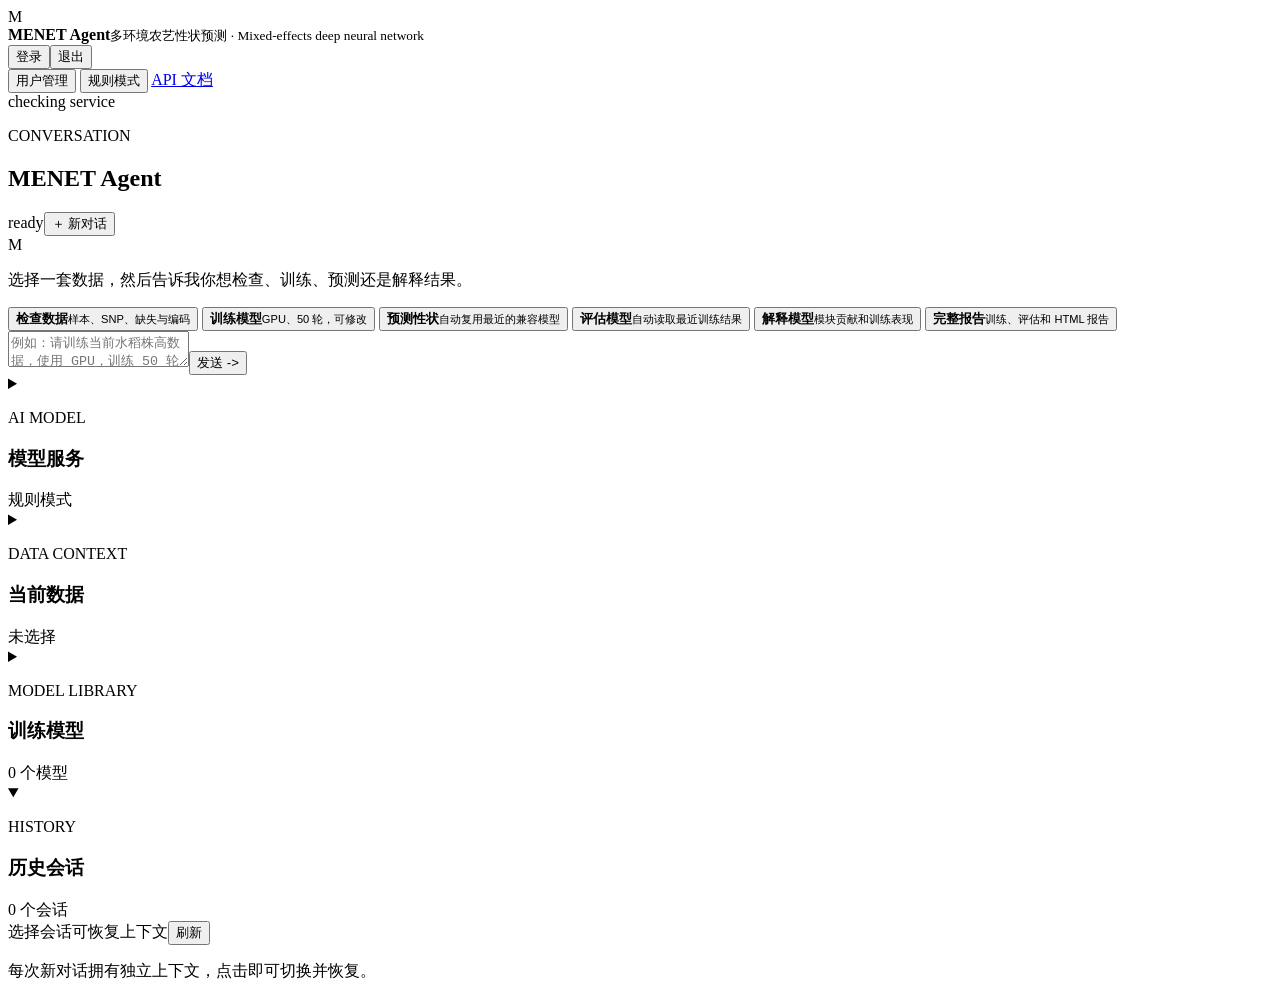
==== agent_app/web/index.html @ 17f3bfd2 "chore: consolidate agent into single repository" ====
<!doctype html>
<html lang="zh-CN">
<head>
  <meta charset="utf-8">
  <meta name="viewport" content="width=device-width, initial-scale=1">
  <title>MENET Agent</title>
  <link rel="stylesheet" href="/app/style.css?v=20260926-1">
</head>
<body>
  <header class="topbar">
    <div class="brand"><span class="brand-mark">M</span><div><strong>MENET Agent</strong><small>多环境农艺性状预测 · Mixed-effects deep neural network</small></div></div>
    <div class="top-actions">
      <div class="auth-area"><span id="auth-user" class="auth-user hidden"></span><button id="auth-login" type="button">登录</button><button id="auth-logout" class="hidden" type="button">退出</button></div>
      <button id="manage-users" class="hidden" type="button">用户管理</button>
      <button id="llm-status" class="llm-status" type="button" title="查看 AI 模型设置"><span class="dot"></span><span>规则模式</span></button>
      <a href="/docs" target="_blank">API 文档</a>
      <div id="health" class="status-pill"><span class="dot"></span> checking service</div>
    </div>
  </header>
  <main class="shell">
    <div id="notice" class="notice hidden"></div>
    <section class="workspace">
      <article class="panel chat-panel">
        <div class="panel-heading"><div><p class="kicker">CONVERSATION</p><h2>MENET Agent</h2></div><div class="conversation-actions"><span class="online-label"><span class="dot ready-dot"></span> ready</span><button id="new-conversation" class="icon-button" type="button" title="开始新对话">＋ 新对话</button></div></div>
        <div id="messages" class="messages">
          <div class="message agent"><span class="avatar">M</span><div><p>选择一套数据，然后告诉我你想检查、训练、预测还是解释结果。</p>
            <div class="capability-list">
              <button data-template="请检查数据，性状为 {trait}"><strong>检查数据</strong><small>样本、SNP、缺失与编码</small></button>
              <button data-template="请训练模型，性状为 {trait}，使用 GPU，训练 50 轮"><strong>训练模型</strong><small>GPU、50 轮，可修改</small></button>
              <button data-template="请预测性状为 {trait}"><strong>预测性状</strong><small>自动复用最近的兼容模型</small></button>
              <button data-template="请评估模型，性状为 {trait}"><strong>评估模型</strong><small>自动读取最近训练结果</small></button>
              <button data-template="请解释模型，性状为 {trait}"><strong>解释模型</strong><small>模块贡献和训练表现</small></button>
              <button data-template="请生成报告，性状为 {trait}，使用 GPU，训练 50 轮"><strong>完整报告</strong><small>训练、评估和 HTML 报告</small></button>
            </div>
          </div></div>
        </div>
        <form id="chat-form" class="composer"><textarea id="message" rows="2" placeholder="例如：请训练当前水稻株高数据，使用 GPU，训练 50 轮" required></textarea><button class="send-button" title="发送">发送 <span>-></span></button></form>
      </article>
      <aside class="context-column">
        <details id="llm-panel" class="panel context-panel">
          <summary class="context-summary"><div><p class="kicker">AI MODEL</p><h3>模型服务</h3></div><span id="llm-panel-summary" class="panel-summary">规则模式</span></summary>
          <div class="context-panel-body">
          <label class="switch-label panel-toggle"><input id="llm-enabled" type="checkbox"><span>启用模型服务</span></label>
          <form id="llm-form">
            <label>服务类型<select id="llm-provider"><option value="ollama">本地 Ollama</option><option value="compatible_auto">第三方兼容服务（自动协议）</option><option value="anthropic_compatible">Anthropic-compatible</option><option value="openai_compatible">OpenAI-compatible</option></select></label>
            <label>服务地址<input id="llm-base-url" type="url" value="http://127.0.0.1:11434" required></label>
            <label>当前使用模型<select id="llm-model"><option value="">请先测试连接</option></select></label>
            <label id="llm-api-key-row" class="hidden">API Key<input id="llm-api-key" type="password" autocomplete="off" placeholder="请输入 API Key"></label>
            <div class="settings-actions"><button id="llm-refresh-models" class="button secondary" type="button">刷新模型</button><button id="llm-test" class="button secondary" type="button">测试连接</button><button class="button primary" type="submit">保存</button></div>
          </form>
          <div id="llm-result" class="inline-result hidden"></div>
          <p class="field-help">测试连接成功后选择一个可用模型。MENET 会使用同一个模型完成请求理解和结果解释；Ollama 无需 API Key。</p>
          </div>
        </details>
        <details id="dataset-panel" class="panel context-panel">
          <summary class="context-summary"><div><p class="kicker">DATA CONTEXT</p><h3>当前数据</h3></div><span id="dataset-panel-summary" class="panel-summary">未选择</span></summary>
          <label class="dataset-picker">选择数据集<select id="dataset-select"><option value="">请选择或上传数据</option></select></label>
          <div id="dataset-summary" class="dataset-summary empty">选择数据后将在这里显示物种、性状和规模。</div>
          <details id="dataset-inspection" class="foldout"><summary><span>数据详情与质量</span><button id="refresh-inspection" class="icon-button" type="button" title="重新检查当前数据">刷新检查</button></summary><div id="dataset-inspection-result" class="dataset-summary empty">选择数据集后自动检查，或点击“刷新检查”。</div></details>
          <details id="upload-details" class="foldout"><summary>上传新数据</summary>
            <form id="upload-form">
              <label>基因型文件<input id="genotype" type="file" accept=".csv" required></label>
              <label>表型文件<input id="phenotype" type="file" accept=".csv" required><small id="trait-detection" class="field-help">系统将从表型文件列名识别性状，识别后仍可修改。</small></label>
              <label>物种<select id="upload-species" required><option value="">请选择物种</option><option>Oryza sativa (rice)</option><option>Triticum aestivum (wheat)</option><option>Zea mays (maize)</option><option>Glycine max (soybean)</option><option>Hordeum vulgare (barley)</option><option>Sorghum bicolor (sorghum)</option><option>Brassica napus (rapeseed)</option><option>Gossypium hirsutum (cotton)</option><option>Solanum lycopersicum (tomato)</option><option>Arabidopsis thaliana</option><option value="__custom__">其他物种</option></select><input id="upload-species-custom" class="hidden" placeholder="输入物种名称"></label>
              <label>性状名称<input id="upload-trait" name="trait" list="upload-trait-options" placeholder="选择表型文件后自动识别" required><datalist id="upload-trait-options"></datalist></label>
              <label>数据集名称<input id="upload-dataset-name" placeholder="选择物种和表型文件后自动推荐" required><small class="field-help">系统会生成“物种_性状_日期”，也可以自行修改。</small></label>
              <button class="button secondary" type="submit">上传并设为当前数据 <span>-></span></button>
            </form>
          </details>
          <details id="prediction-details" class="foldout"><summary>上传待预测基因型</summary>
            <form id="prediction-form">
              <label>新材料基因型文件<input id="prediction-genotype" type="file" accept=".csv" required></label>
              <button class="button secondary" type="submit">设置预测文件 <span>-></span></button>
            </form>
            <div id="prediction-result" class="inline-result hidden"></div>
            <p class="field-help">仅用于“预测性状”。SNP 名称和顺序必须与训练模型的数据一致；文件只需要包含样本 ID 和基因型。</p>
          </details>
          <div id="dataset-result" class="inline-result hidden"></div>
          <input id="dataset-dir" type="hidden" value="data">
          <input id="output-dir" type="hidden" value="runs">
          <p class="field-help">私人数据、会话和任务按研究档案隔离；示例数据对所有档案可见。</p>
        </details>
        <details id="model-panel" class="panel context-panel">
          <summary class="context-summary"><div><p class="kicker">MODEL LIBRARY</p><h3>训练模型</h3></div><span id="model-panel-summary" class="panel-summary">0 个模型</span></summary>
          <label>当前模型<select id="trained-model-select"><option value="">尚无训练模型</option></select></label>
          <div id="trained-model-summary" class="dataset-summary empty">完成一次训练后，模型会自动登记在这里。</div>
          <div class="model-actions"><button id="repeat-model" class="button secondary" type="button" disabled>重复验证</button><button id="rename-model" class="button secondary" type="button" disabled>重命名</button><button id="archive-model" class="icon-button danger" type="button" disabled>移出列表</button></div>
          <details class="comparison"><summary>同类训练对比</summary><div id="model-comparison" class="dataset-summary empty">至少需要一次有测试指标的训练。</div></details>
          <p class="field-help">预测、评估和解释将使用这里明确选择的模型。移出列表不会删除训练文件。</p>
        </details>
        <details id="history-panel" class="panel context-panel" open>
          <summary class="context-summary"><div><p class="kicker">HISTORY</p><h3>历史会话</h3></div><span id="history-panel-summary" class="panel-summary">0 个会话</span></summary>
          <div class="context-panel-heading"><span class="field-help">选择会话可恢复上下文</span><button id="refresh-history" class="icon-button" title="刷新会话历史" type="button">刷新</button></div>
          <div id="conversation-history" class="task-history"></div>
          <p class="field-help">每次新对话拥有独立上下文，点击即可切换并恢复。</p>
        </details>
      </aside>
    </section>
  </main>
  <dialog id="task-confirm" class="confirm-dialog"><h3>确认开始长任务</h3><p id="confirm-summary"></p><p class="field-help">任务会在后台执行，可以离开页面后再从历史会话中查看。</p><div class="dialog-actions"><button id="cancel-run" class="button secondary" type="button">返回修改</button><button id="confirm-run" class="button primary" type="button">开始运行</button></div></dialog>
  <dialog id="auth-dialog" class="auth-dialog"><form id="auth-form" method="dialog"><div class="auth-dialog-heading"><div><p class="kicker">ACCOUNT</p><h2 id="auth-title">登录 MENET Agent</h2></div><button id="auth-close" class="icon-button" type="button" aria-label="关闭">×</button></div><label>用户名<input id="auth-username" name="username" autocomplete="username" required></label><label>密码<input id="auth-password" name="password" type="password" minlength="8" autocomplete="current-password" required></label><p class="field-help">账号由管理员创建，请使用管理员分配的用户名和密码。</p><p id="auth-error" class="inline-result error hidden"></p><div class="auth-dialog-actions"><span></span><button class="primary-button" type="submit">登录</button></div></form></dialog>
  <dialog id="user-dialog" class="user-dialog"><div class="auth-dialog-heading"><div><p class="kicker">ADMINISTRATION</p><h2>用户管理</h2></div><button id="user-dialog-close" class="icon-button" type="button" aria-label="关闭">×</button></div><div id="user-list" class="user-list"></div><form id="user-form" class="user-form"><h3>新增用户</h3><div class="user-form-grid"><label>用户名<input id="new-username" required autocomplete="off"></label><label>显示名称<input id="new-display-name" required></label><label>初始密码<input id="new-password" type="password" minlength="8" required autocomplete="new-password"></label><label>角色<select id="new-role"><option value="user">普通用户</option><option value="admin">管理员</option></select></label></div><p id="user-form-error" class="inline-result error hidden"></p><div class="dialog-actions"><button class="primary-button" type="submit">创建用户</button></div></form></dialog>
  <script src="/app/app.js?v=20260926-2"></script>
</body>
</html>
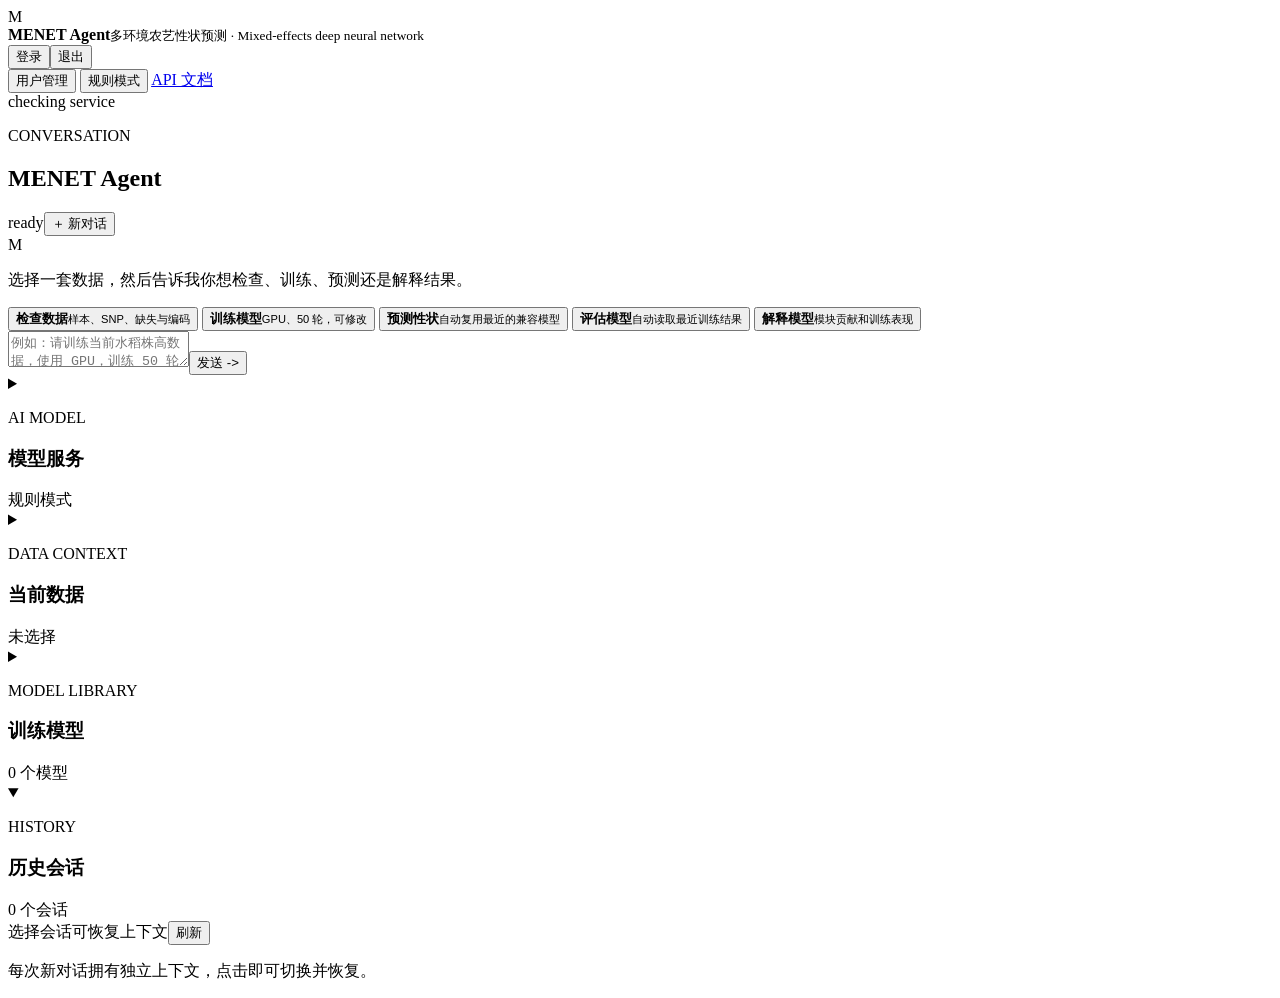
==== commit f4db5af2: "Adapt MENET Agent for LSF deployment" ====
--- a/agent_app/web/index.html
+++ b/agent_app/web/index.html
@@ -30,7 +30,6 @@
               <button data-template="请预测性状为 {trait}"><strong>预测性状</strong><small>自动复用最近的兼容模型</small></button>
               <button data-template="请评估模型，性状为 {trait}"><strong>评估模型</strong><small>自动读取最近训练结果</small></button>
               <button data-template="请解释模型，性状为 {trait}"><strong>解释模型</strong><small>模块贡献和训练表现</small></button>
-              <button data-template="请生成报告，性状为 {trait}，使用 GPU，训练 50 轮"><strong>完整报告</strong><small>训练、评估和 HTML 报告</small></button>
             </div>
           </div></div>
         </div>
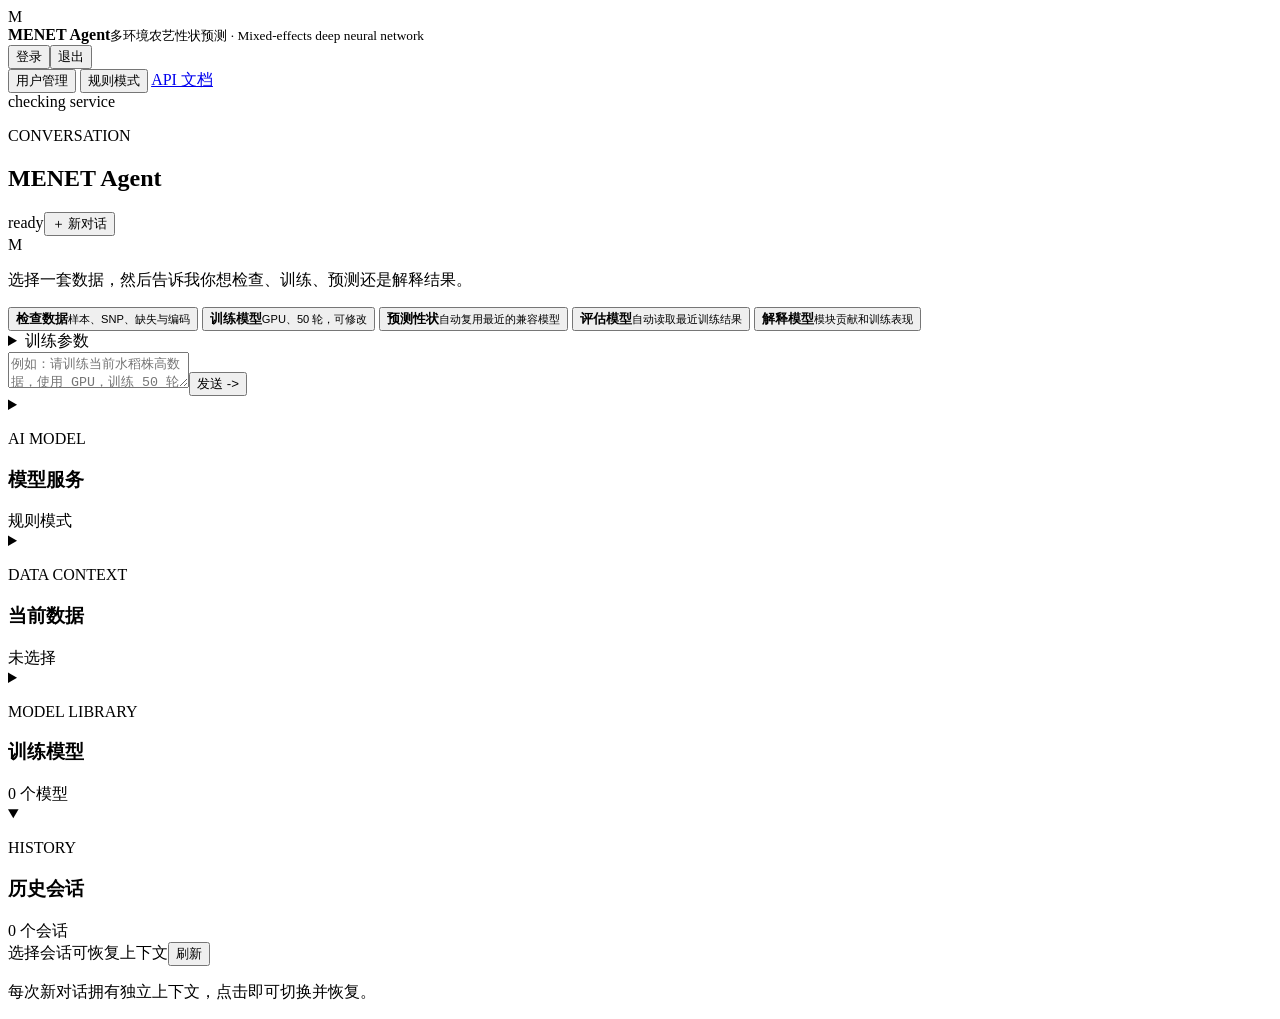
==== commit f571884a: "Improve large-data guidance and training controls" ====
--- a/agent_app/web/index.html
+++ b/agent_app/web/index.html
@@ -4,7 +4,7 @@
   <meta charset="utf-8">
   <meta name="viewport" content="width=device-width, initial-scale=1">
   <title>MENET Agent</title>
-  <link rel="stylesheet" href="/app/style.css?v=20260926-1">
+  <link rel="stylesheet" href="/app/style.css?v=20260930-1">
 </head>
 <body>
   <header class="topbar">
@@ -26,11 +26,21 @@
           <div class="message agent"><span class="avatar">M</span><div><p>选择一套数据，然后告诉我你想检查、训练、预测还是解释结果。</p>
             <div class="capability-list">
               <button data-template="请检查数据，性状为 {trait}"><strong>检查数据</strong><small>样本、SNP、缺失与编码</small></button>
-              <button data-template="请训练模型，性状为 {trait}，使用 GPU，训练 50 轮"><strong>训练模型</strong><small>GPU、50 轮，可修改</small></button>
+              <button data-action="train"><strong>训练模型</strong><small id="train-template-summary">GPU、50 轮，可修改</small></button>
               <button data-template="请预测性状为 {trait}"><strong>预测性状</strong><small>自动复用最近的兼容模型</small></button>
               <button data-template="请评估模型，性状为 {trait}"><strong>评估模型</strong><small>自动读取最近训练结果</small></button>
               <button data-template="请解释模型，性状为 {trait}"><strong>解释模型</strong><small>模块贡献和训练表现</small></button>
             </div>
+            <details class="training-settings" id="training-settings">
+              <summary>训练参数</summary>
+              <div class="training-settings-grid">
+                <label>设备<select id="train-device"><option value="cuda">GPU</option><option value="auto">自动</option><option value="cpu">CPU</option></select></label>
+                <label>轮数<input id="train-epochs" type="number" min="1" max="1000" step="1" value="50"></label>
+                <label>数据划分<select id="train-split"><option value="auto">自动判断</option><option value="random">随机划分</option><option value="existing">使用已有 split</option></select></label>
+                <label>模式<select id="train-mode"><option value="basic">基础模式</option><option value="auto" disabled>自动模式（规划中）</option></select></label>
+              </div>
+              <p class="field-help">当前后端已支持设备、轮数和划分方式；学习率、batch size、dropout 等高级调参仍在规划中，不在这里伪装成可生效参数。</p>
+            </details>
           </div></div>
         </div>
         <form id="chat-form" class="composer"><textarea id="message" rows="2" placeholder="例如：请训练当前水稻株高数据，使用 GPU，训练 50 轮" required></textarea><button class="send-button" title="发送">发送 <span>-></span></button></form>
@@ -58,12 +68,13 @@
           <details id="dataset-inspection" class="foldout"><summary><span>数据详情与质量</span><button id="refresh-inspection" class="icon-button" type="button" title="重新检查当前数据">刷新检查</button></summary><div id="dataset-inspection-result" class="dataset-summary empty">选择数据集后自动检查，或点击“刷新检查”。</div></details>
           <details id="upload-details" class="foldout"><summary>上传新数据</summary>
             <form id="upload-form">
-              <label>基因型文件<input id="genotype" type="file" accept=".csv" required></label>
-              <label>表型文件<input id="phenotype" type="file" accept=".csv" required><small id="trait-detection" class="field-help">系统将从表型文件列名识别性状，识别后仍可修改。</small></label>
+              <label>基因型文件<input id="genotype" type="file" accept=".csv" required><small id="genotype-file-meta" class="field-help">CSV 文件，默认上传上限 512 MiB；GB 级数据建议先做资源预检。</small></label>
+              <label>表型文件<input id="phenotype" type="file" accept=".csv" required><small id="phenotype-file-meta" class="field-help">CSV 文件，通常远小于基因型文件。</small><small id="trait-detection" class="field-help">系统将从表型文件列名识别性状，识别后仍可修改。</small></label>
               <label>物种<select id="upload-species" required><option value="">请选择物种</option><option>Oryza sativa (rice)</option><option>Triticum aestivum (wheat)</option><option>Zea mays (maize)</option><option>Glycine max (soybean)</option><option>Hordeum vulgare (barley)</option><option>Sorghum bicolor (sorghum)</option><option>Brassica napus (rapeseed)</option><option>Gossypium hirsutum (cotton)</option><option>Solanum lycopersicum (tomato)</option><option>Arabidopsis thaliana</option><option value="__custom__">其他物种</option></select><input id="upload-species-custom" class="hidden" placeholder="输入物种名称"></label>
               <label>性状名称<input id="upload-trait" name="trait" list="upload-trait-options" placeholder="选择表型文件后自动识别" required><datalist id="upload-trait-options"></datalist></label>
               <label>数据集名称<input id="upload-dataset-name" placeholder="选择物种和表型文件后自动推荐" required><small class="field-help">系统会生成“物种_性状_日期”，也可以自行修改。</small></label>
-              <button class="button secondary" type="submit">上传并设为当前数据 <span>-></span></button>
+              <button id="upload-submit" class="button secondary" type="submit">上传并设为当前数据 <span>-></span></button>
+              <div id="upload-progress" class="upload-progress hidden"><div class="progress"><span></span></div><small>等待上传</small></div>
             </form>
           </details>
           <details id="prediction-details" class="foldout"><summary>上传待预测基因型</summary>
@@ -99,6 +110,6 @@
   <dialog id="task-confirm" class="confirm-dialog"><h3>确认开始长任务</h3><p id="confirm-summary"></p><p class="field-help">任务会在后台执行，可以离开页面后再从历史会话中查看。</p><div class="dialog-actions"><button id="cancel-run" class="button secondary" type="button">返回修改</button><button id="confirm-run" class="button primary" type="button">开始运行</button></div></dialog>
   <dialog id="auth-dialog" class="auth-dialog"><form id="auth-form" method="dialog"><div class="auth-dialog-heading"><div><p class="kicker">ACCOUNT</p><h2 id="auth-title">登录 MENET Agent</h2></div><button id="auth-close" class="icon-button" type="button" aria-label="关闭">×</button></div><label>用户名<input id="auth-username" name="username" autocomplete="username" required></label><label>密码<input id="auth-password" name="password" type="password" minlength="8" autocomplete="current-password" required></label><p class="field-help">账号由管理员创建，请使用管理员分配的用户名和密码。</p><p id="auth-error" class="inline-result error hidden"></p><div class="auth-dialog-actions"><span></span><button class="primary-button" type="submit">登录</button></div></form></dialog>
   <dialog id="user-dialog" class="user-dialog"><div class="auth-dialog-heading"><div><p class="kicker">ADMINISTRATION</p><h2>用户管理</h2></div><button id="user-dialog-close" class="icon-button" type="button" aria-label="关闭">×</button></div><div id="user-list" class="user-list"></div><form id="user-form" class="user-form"><h3>新增用户</h3><div class="user-form-grid"><label>用户名<input id="new-username" required autocomplete="off"></label><label>显示名称<input id="new-display-name" required></label><label>初始密码<input id="new-password" type="password" minlength="8" required autocomplete="new-password"></label><label>角色<select id="new-role"><option value="user">普通用户</option><option value="admin">管理员</option></select></label></div><p id="user-form-error" class="inline-result error hidden"></p><div class="dialog-actions"><button class="primary-button" type="submit">创建用户</button></div></form></dialog>
-  <script src="/app/app.js?v=20260926-2"></script>
+  <script src="/app/app.js?v=20260930-1"></script>
 </body>
 </html>
